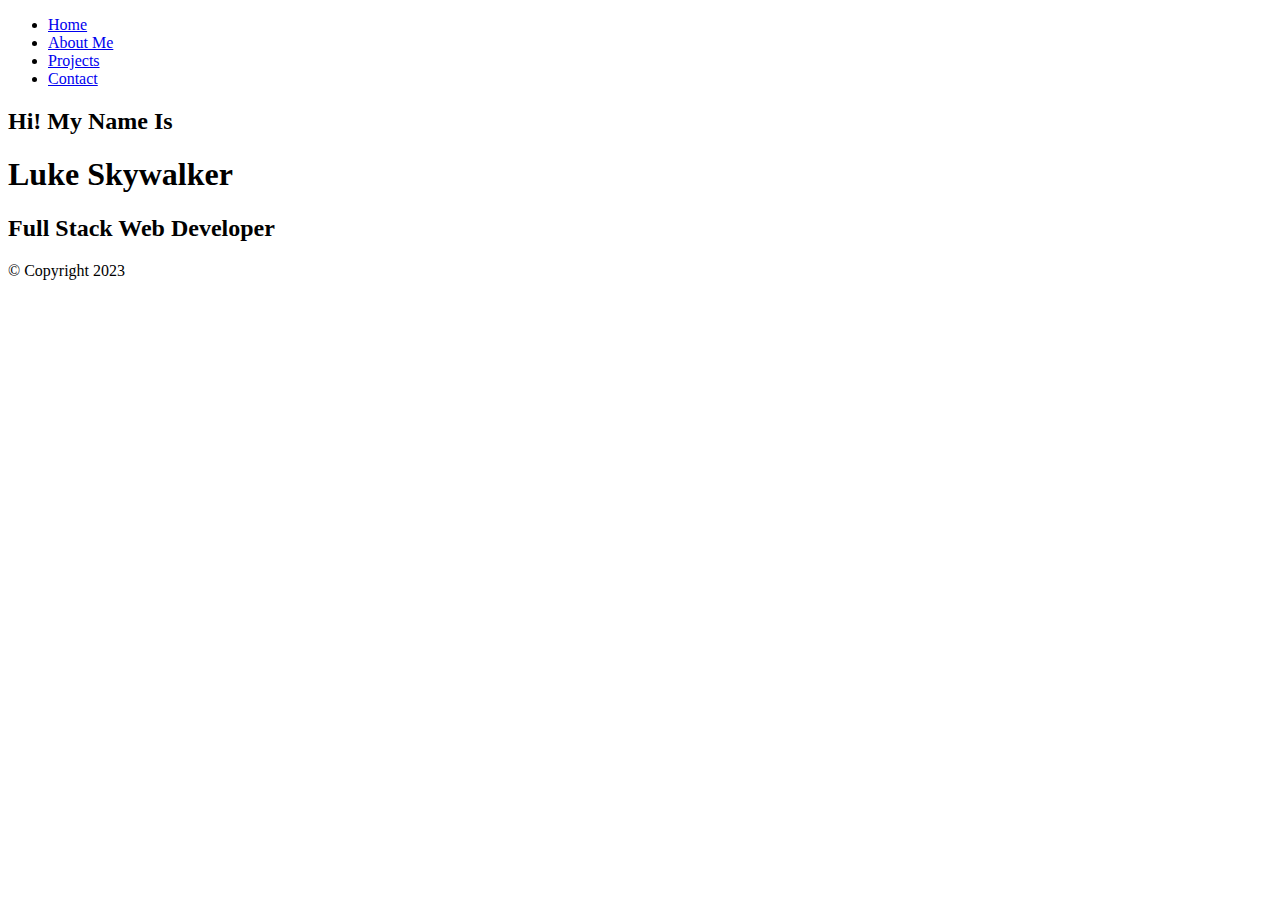
==== index.html @ b753dd4c "index is changed" ====
<!DOCTYPE html>
<html lang="en">
<head>
    <meta charset="UTF-8">
    <meta name="viewport" content="width=device-width, initial-scale=1.0">
    <link rel="stylesheet" href="./css/main.css">
    <title>SASS-Project</title>
</head>
<body>
    
    <div class="home-bgImg-container">

        <!-- HOME NAV -->

        <nav class="nav">
            <ul class="nav__list">
                <li class="nav__item">
                    <a href="index.html" class="nav__link nav__link--active">Home</a>
                </li>
                <li class="nav__item">
                    <a href="about.html" class="nav__link">About Me</a>
                </li>
                <li class="nav__item">
                    <a href="projects.html" class="nav__link">Projects</a>
                </li>
                <li class="nav__item">
                    <a href="contact.html" class="nav__link">Contact</a>
                </li>
            </ul>
        </nav>
<!-- HOME MAIN -->
<main class="home">
    <h2>Hi! My Name Is</h2>
    <h1 class="home__name">
        Luke<span class="home__name--last">
            Skywalker</span>
    </h1>
    <h2>Full Stack Web Developer</h2>
</main>
<!-- HOME FOOTER -->
<footer class="horizontal">
    <div class="social-icons">
        <a href="#">
            <i class="fab fa-twitter fa-2x"></i>
        </a>
        <a href="#">
            <i class="fab fa-facebook fa-2x"></i>
        </a>
        <a href="#">
            <i class="fab fa-instagram fa-2x"></i>
        </a>
        <a href="#">
            <i class="fab fa-github fa-2x"></i>
        </a>
    </div>
    <div class="copyright">&copy; Copyright 2023</div>
</footer>













    </div>

</body>
</html>
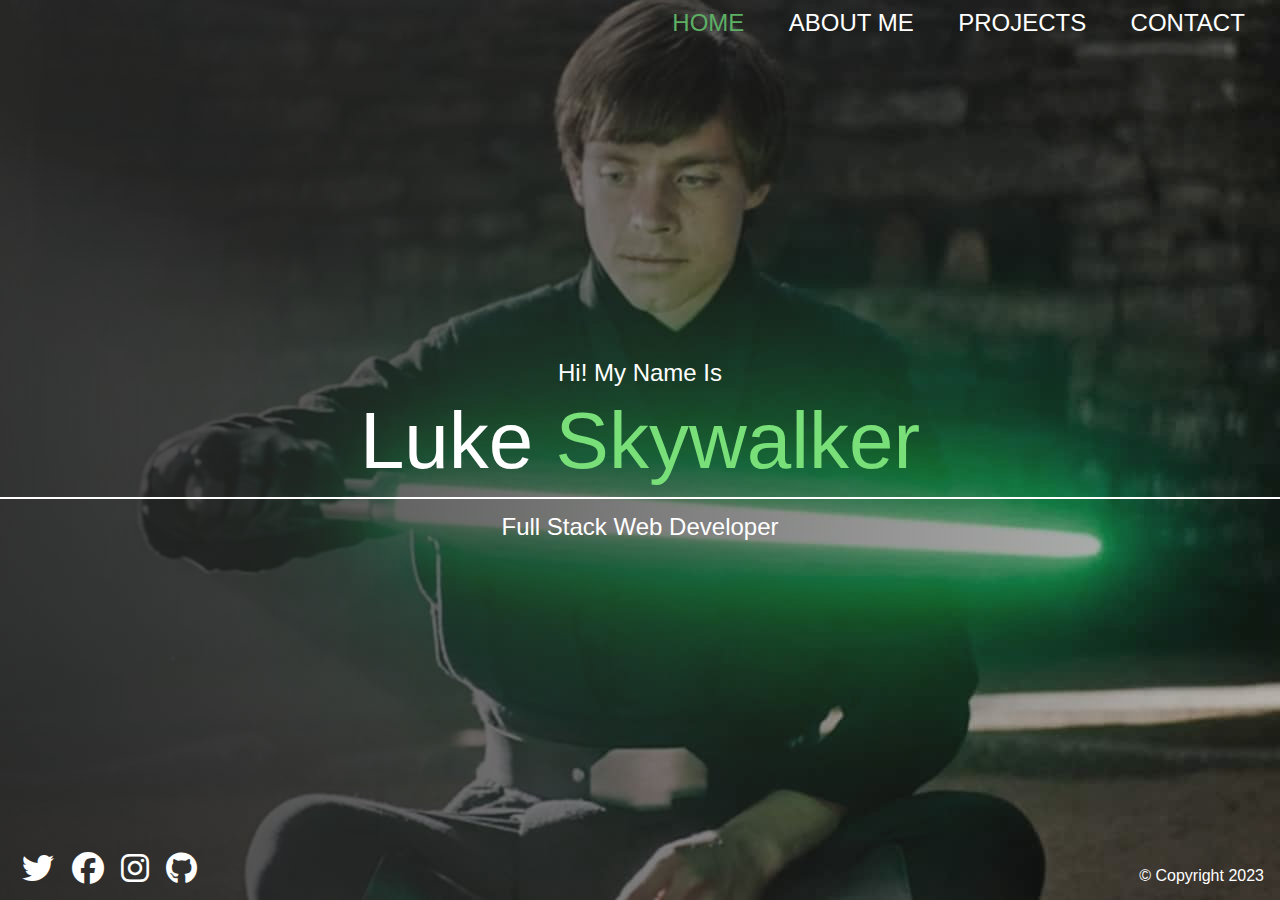
==== commit 12702015: "last edit" ====
--- a/index.html
+++ b/index.html
@@ -3,7 +3,7 @@
 <head>
     <meta charset="UTF-8">
     <meta name="viewport" content="width=device-width, initial-scale=1.0">
-    <link rel="stylesheet" href="./css/main.css">
+    <link rel="stylesheet" href="./my_sass_pro/css/main.css">
     <title>SASS-Project</title>
 </head>
 <body>
@@ -18,13 +18,13 @@
                     <a href="index.html" class="nav__link nav__link--active">Home</a>
                 </li>
                 <li class="nav__item">
-                    <a href="about.html" class="nav__link">About Me</a>
+                    <a href="./my_sass_pro/about.html" class="nav__link">About Me</a>
                 </li>
                 <li class="nav__item">
-                    <a href="projects.html" class="nav__link">Projects</a>
+                    <a href="./my_sass_pro/projects.html" class="nav__link">Projects</a>
                 </li>
                 <li class="nav__item">
-                    <a href="contact.html" class="nav__link">Contact</a>
+                    <a href="./my_sass_pro/contact.html" class="nav__link">Contact</a>
                 </li>
             </ul>
         </nav>
--- a/my_sass_pro/css/main.css
+++ b/my_sass_pro/css/main.css
@@ -0,0 +1,320 @@
+@import url("https://cdnjs.cloudflare.com/ajax/libs/font-awesome/6.5.1/css/all.min.css");
+* {
+  margin: 0;
+  padding: 0;
+  box-sizing: border-box;
+}
+
+.about-bgImg-container {
+  height: 50vh;
+  width: 100%;
+  background: linear-gradient(to right, rgba(39, 39, 39, 0.9), rgba(39, 39, 39, 0.3)), url("../img/luke-skywalker-fortnite-datamine-leak.jpg");
+  background-size: cover;
+  background-position: center;
+  display: flex;
+  flex-direction: column;
+  justify-content: space-between;
+}
+.about-bgImg-container .about__bio-image {
+  text-align: center;
+}
+.about-bgImg-container .about__bio-image h2 {
+  font-size: 3rem;
+  color: #5daf64;
+}
+.about-bgImg-container .about__bio-image p {
+  font-size: 1.2rem;
+  margin: 1.5rem;
+  line-height: 1.5rem;
+}
+
+.about__container {
+  width: 70%;
+  margin: 2rem auto;
+}
+.about .about__job {
+  margin: 1rem;
+  background-color: #414141;
+  padding: 1rem;
+  border-bottom: 5px solid #5daf64;
+}
+.about .about__job h2, .about .about__job h3 {
+  margin: 0.5rem 0;
+}
+.about .about__job h6 {
+  margin: 0.3rem 0;
+}
+
+.contact-bgImg-container {
+  height: 100vh;
+  width: 100%;
+  background: linear-gradient(to right, rgba(39, 39, 39, 0.9), rgba(39, 39, 39, 0.3)), url("../img/luke-skywalker-fortnite-datamine-leak.jpg");
+  background-size: cover;
+  background-position: center;
+}
+.contact-bgImg-container nav {
+  height: 40vh;
+}
+
+.contact {
+  height: 40vh;
+  display: flex;
+  flex-direction: column;
+  justify-content: center;
+  align-items: center;
+  text-align: center;
+}
+.contact h2 {
+  font-size: 3rem;
+  margin-bottom: 2rem;
+}
+.contact__list {
+  display: flex;
+  flex-wrap: wrap;
+  font-size: 1, 5rem;
+  align-items: center;
+  justify-content: center;
+  gap: 2rem;
+}
+.contact .text-secondary {
+  color: #5daf64;
+}
+
+.home-bgImg-container {
+  height: 100vh;
+  width: 100%;
+  background: linear-gradient(to right, rgba(39, 39, 39, 0.9), rgba(39, 39, 39, 0.3)), url("../img/luke-skywalker-fortnite-datamine-leak.jpg");
+  background-size: cover;
+  background-position: center;
+}
+
+.home {
+  height: 80vh;
+  display: flex;
+  flex-direction: column;
+  justify-content: center;
+  align-items: center;
+  text-align: center;
+}
+.home__name {
+  font-size: 5rem;
+  padding: 1rem;
+  margin-bottom: 1rem;
+  border-bottom: 2px solid #fff;
+  width: 100%;
+}
+.home__name--last {
+  color: rgb(121, 223, 121);
+}
+
+.project-bgImg-container {
+  height: 40vh;
+  width: 100%;
+  background: linear-gradient(to right, rgba(39, 39, 39, 0.9), rgba(39, 39, 39, 0.3)), url("../img/luke-skywalker-fortnite-datamine-leak.jpg");
+  background-size: cover;
+  background-position: center;
+  display: flex;
+  flex-direction: column;
+  justify-content: space-between;
+}
+.project-bgImg-container .projects__bio-image {
+  text-align: center;
+  margin-bottom: 0.5rem;
+}
+
+.projects__items {
+  width: 100%;
+  display: flex;
+  flex-wrap: wrap;
+  justify-content: center;
+  padding: 2rem 5rem;
+  gap: 1rem 0;
+}
+.projects__item {
+  width: 100%;
+  cursor: pointer;
+  border-bottom: 5px solid #5daf64;
+  position: relative;
+}
+.projects__item img {
+  width: 100%;
+  height: 100%;
+  object-fit: cover;
+}
+.projects__item::after {
+  content: "";
+  width: 100%;
+  height: 100%;
+  background-color: #5daf64;
+  position: absolute;
+  left: 0;
+  opacity: 0;
+  transition: all 0.5s;
+}
+.projects__item:hover::after {
+  opacity: 0.7;
+}
+
+.link-style a, footer.middle a, footer.vertical .social-icons a, footer.horizontal a {
+  padding: 0.4rem;
+  transition: all 1s;
+}
+.link-style a:hover, footer.middle a:hover, footer.vertical .social-icons a:hover, footer.horizontal a:hover {
+  color: #5daf64;
+}
+
+footer.horizontal {
+  height: 10vh;
+  display: flex;
+  justify-content: space-between;
+  align-items: flex-end;
+  padding: 1rem;
+}
+
+footer.vertical {
+  display: flex;
+  justify-content: space-between;
+  padding: 2rem;
+  align-items: center;
+}
+footer.vertical .social-icons {
+  display: flex;
+  flex-direction: column;
+  position: fixed;
+  bottom: 1rem;
+}
+footer.vertical .copyright {
+  position: fixed;
+  bottom: 1rem;
+  right: 1rem;
+  writing-mode: vertical-lr;
+}
+
+footer.middle {
+  height: 20vh;
+  display: flex;
+  flex-direction: column;
+  justify-content: flex-start;
+  align-items: center;
+  padding: 1rem;
+  gap: 1rem;
+}
+
+.nav {
+  height: 10vh;
+  padding: 1rem;
+}
+.nav__list {
+  text-align: right;
+}
+.nav__item {
+  display: inline;
+  padding: 1rem;
+}
+.nav__link {
+  text-transform: uppercase;
+  font-size: 1rem;
+  text-decoration: none;
+  font-family: "Segoe UI", Tahoma, Geneva, Verdana, sans-serif;
+  font-weight: 500;
+  transition: all 1s;
+}
+.nav__link:hover {
+  color: rgb(83, 88, 63);
+}
+.nav__link--active {
+  color: #5daf64;
+}
+
+@media screen and (min-width: 0px) {
+  .nav {
+    padding: 0.5rem;
+  }
+  .nav__list {
+    text-align: center;
+  }
+  .nav__item {
+    padding-right: 0.7rem;
+  }
+  .nav .nav__link {
+    font-size: 0.9rem;
+  }
+  .contact h2 {
+    font-size: 2rem;
+    margin-bottom: 1rem;
+  }
+  .contact__list {
+    gap: 2rem 1.2rem;
+    font-size: 1.2rem;
+  }
+}
+@media screen and (min-width: 576px) {
+  .nav {
+    padding: 0.7rem;
+  }
+  .nav__list {
+    text-align: right;
+  }
+  .nav__item {
+    padding-right: 1rem;
+  }
+  .nav .nav__link {
+    font-size: 1rem;
+  }
+  .contact h2 {
+    font-size: 2.5rem;
+    margin-bottom: 1.5rem;
+  }
+  .contact__list {
+    gap: 2.5rem 2rem;
+    font-size: 1.5rem;
+  }
+}
+@media screen and (min-width: 768px) {
+  .nav__item {
+    padding-right: 1.3rem;
+  }
+  .nav .nav__link {
+    font-size: 1.3rem;
+  }
+  .projects__item {
+    width: 100%;
+  }
+}
+@media screen and (min-width: 1024px) {
+  .nav__item {
+    padding-right: 1.5rem;
+  }
+  .nav .nav__link {
+    font-size: 1.5rem;
+  }
+  .projects__item {
+    width: 50%;
+  }
+  .contact__list {
+    flex-direction: row;
+  }
+}
+@media screen and (min-width: 1600px) {
+  .projects__item {
+    width: 33%;
+  }
+}
+body {
+  font-family: "Segoe UI", Tahoma, Geneva, Verdana, sans-serif;
+  color: #fff;
+  background-color: #272727;
+  height: 100vh;
+  line-height: 1;
+}
+
+a {
+  color: #fff;
+  text-decoration: none;
+}
+
+h1, h2, h3 {
+  font-weight: 400;
+}
+
+/*# sourceMappingURL=main.css.map */
